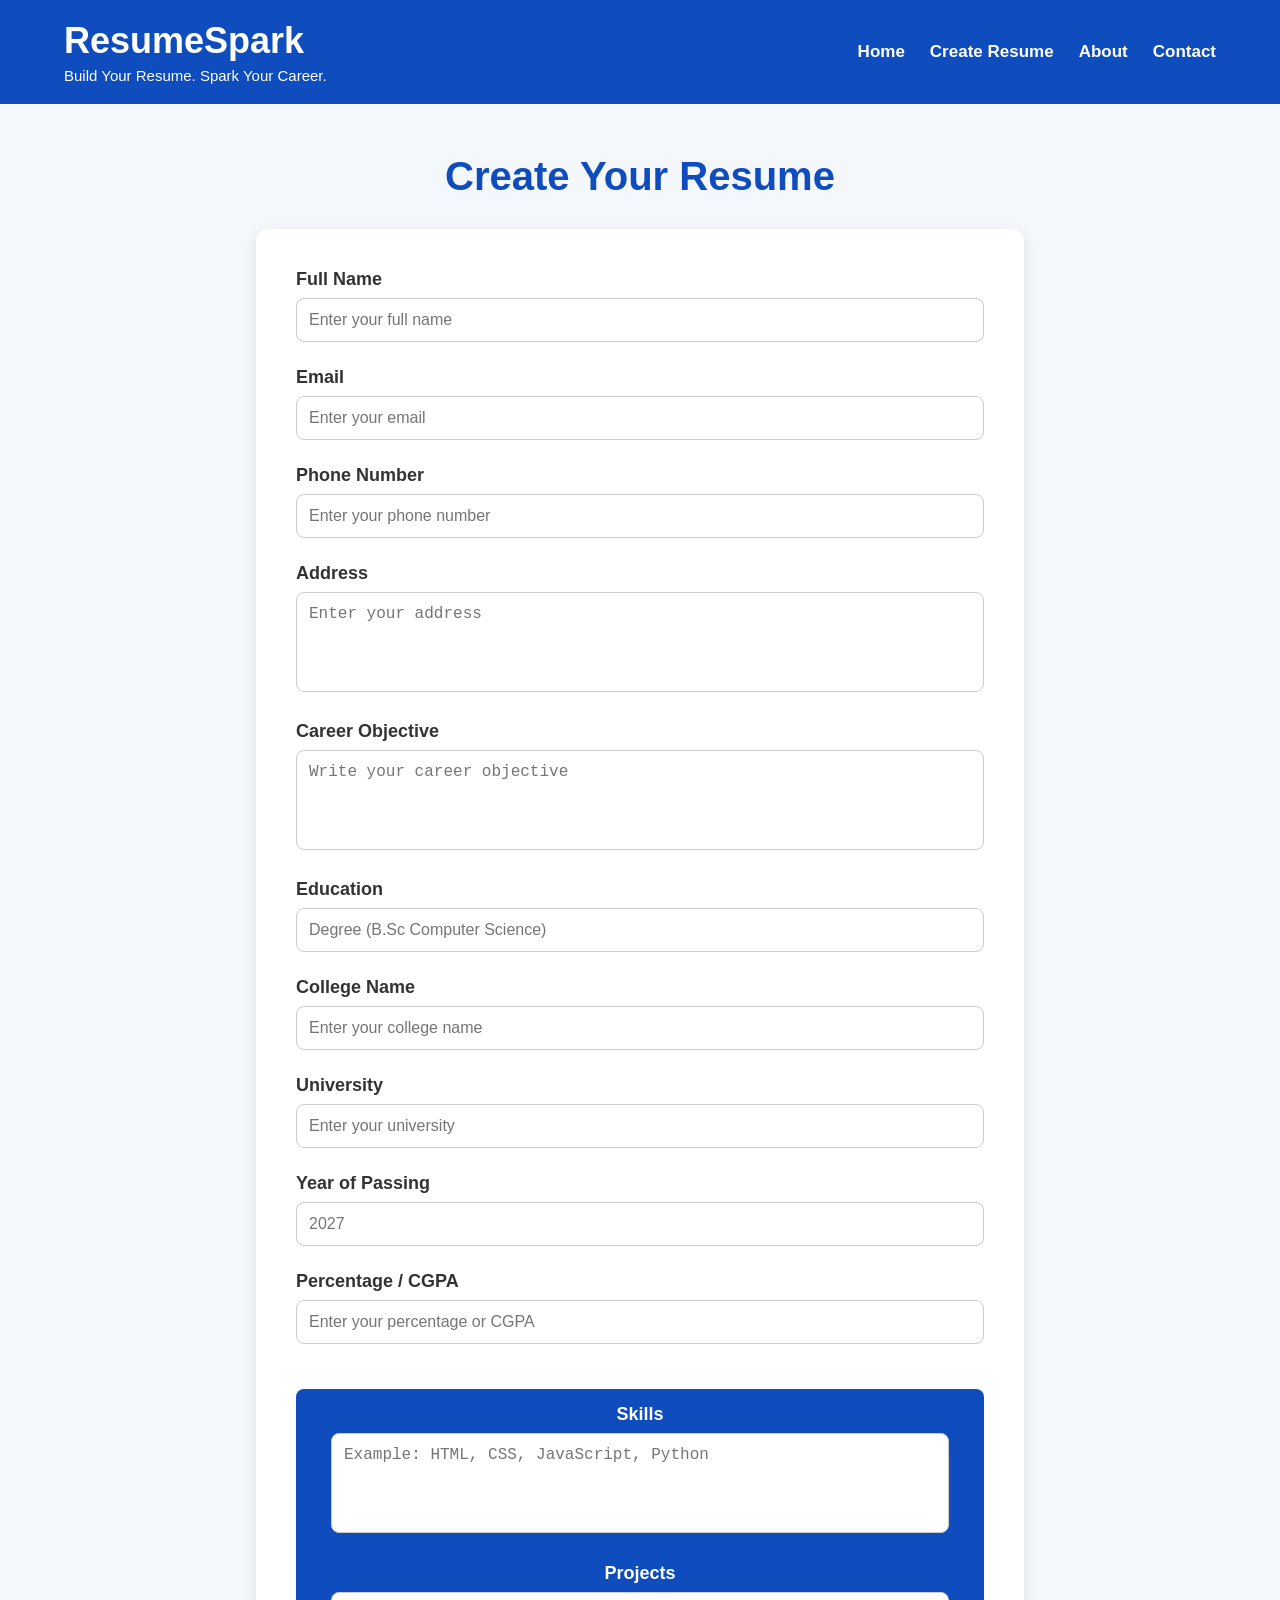
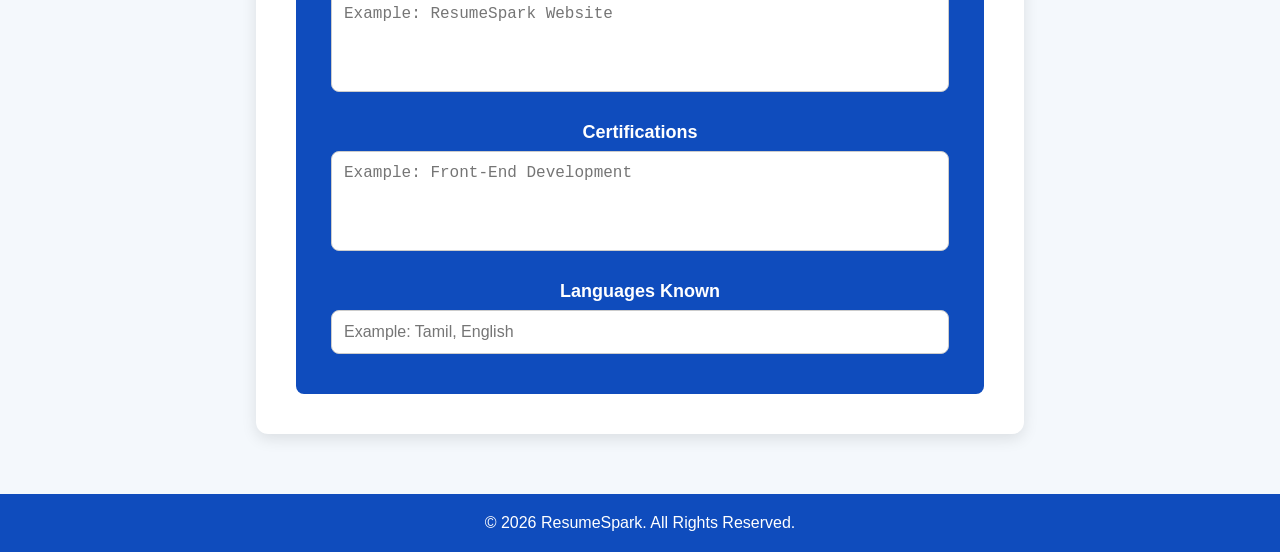
==== create-resume.html @ 61ae0482 "Add files via upload" ====
<!DOCTYPE html>
<html lang="en">

<head>
    <meta charset="UTF-8">
    <meta name="viewport" content="width=device-width, initial-scale=1.0">
    <title>Create Resume - ResumeSpark</title>
    <link rel="stylesheet" href="style.css">
</head>

<body>

<header>

    <div class="container">

        <div class="logo">
            <h1>ResumeSpark</h1>
            <p>Build Your Resume. Spark Your Career.</p>
        </div>

        <nav>
            <a href="index.html">Home</a>
            <a href="create-resume.html">Create Resume</a>
            <a href="about.html">About</a>
            <a href="contact.html">Contact</a>
        </nav>

    </div>

</header>

<main>

<h2 class="form-title">Create Your Resume</h2>

<form class="resume-form">
    <div class="form-group">
    <label>Full Name</label>
    <input type="text" placeholder="Enter your full name">
</div>

<div class="form-group">
    <label>Email</label>
    <input type="email" placeholder="Enter your email">
</div>

<div class="form-group">
    <label>Phone Number</label>
    <input type="tel" placeholder="Enter your phone number">
</div>

<div class="form-group">
    <label>Address</label>
    <textarea placeholder="Enter your address"></textarea>
</div>

<div class="form-group">
    <label>Career Objective</label>
    <textarea placeholder="Write your career objective"></textarea>
</div>
<div class="form-group">
    <label>Education</label>
    <input type="text" placeholder="Degree (B.Sc Computer Science)">
</div>

<div class="form-group">
    <label>College Name</label>
    <input type="text" placeholder="Enter your college name">
</div>

<div class="form-group">
    <label>University</label>
    <input type="text" placeholder="Enter your university">
</div>

<div class="form-group">
    <label>Year of Passing</label>
    <input type="text" placeholder="2027">
</div>

<div class="form-group">
    <label>Percentage / CGPA</label>
    <input type="text" placeholder="Enter your percentage or CGPA">
</div>

<button type="submit" class="primary-btn">
    <div class="form-group">
    <label>Skills</label>
    <textarea placeholder="Example: HTML, CSS, JavaScript, Python"></textarea>
</div>

<div class="form-group">
    <label>Projects</label>
    <textarea placeholder="Example: ResumeSpark Website"></textarea>
</div>

<div class="form-group">
    <label>Certifications</label>
    <textarea placeholder="Example: Front-End Development"></textarea>
</div>

<div class="form-group">
    <label>Languages Known</label>
    <input type="text" placeholder="Example: Tamil, English">
</div>
</form>

</main>

<script src="script.js"></script>
<footer>
    <p>© 2026 ResumeSpark. All Rights Reserved.</p>
</footer>
</body>
</html>
---- style.css ----
*{
    margin:0;
    padding:0;
    box-sizing:border-box;
}

body{
    font-family:Arial, sans-serif;
    background:#f4f8fc;
    color:#333;
}

.container{
    width:90%;
    max-width:1200px;
    margin:auto;
}

header{
    background:#0f4cbd;
    padding:20px 0;
}

header .container{
    display:flex;
    justify-content:space-between;
    align-items:center;
}

.logo h1{
    color:white;
    font-size:36px;
}

.logo p{
    color:white;
    font-size:15px;
    margin-top:5px;
}

nav{
    display:flex;
    gap:25px;
}

nav a{
    color:white;
    text-decoration:none;
    font-size:17px;
    font-weight:bold;
}

nav a:hover{
    color:#ffd43b;
}

.hero{
    text-align:center;
    padding:100px 20px;
    background:#eaf2ff;
}

.hero h2{
    font-size:50px;
    color:#0f4cbd;
    margin-bottom:20px;
}

.hero p{
    font-size:20px;
    color:#555;
    margin-bottom:35px;
}

.hero-buttons{
    display:flex;
    justify-content:center;
    gap:20px;
}

.primary-btn,
.secondary-btn{
    background:#0f4cbd;
    color:white;
    border:none;
    padding:15px 35px;
    border-radius:8px;
    font-size:18px;
    cursor:pointer;
}

.primary-btn:hover,
.secondary-btn:hover{
    background:#083b97;
}
.features{
    padding:80px 20px;
    text-align:center;
    background:white;
}

.features h2{
    font-size:40px;
    color:#0f4cbd;
    margin-bottom:50px;
}

.feature-container{
    display:flex;
    justify-content:center;
    gap:30px;
    flex-wrap:wrap;
}

.feature-box{
    width:300px;
    background:#ffffff;
    padding:30px;
    border-radius:12px;
    box-shadow:0 5px 15px rgba(0,0,0,0.1);
    transition:0.3s;
}

.feature-box:hover{
    transform:translateY(-8px);
}

.feature-box h3{
    color:#0f4cbd;
    margin-bottom:15px;
    font-size:24px;
}

.feature-box p{
    font-size:16px;
    color:#555;
    line-height:1.6;
}
.about,
.contact{
    padding:80px 20px;
    text-align:center;
    background:#f8fbff;
}

.about h2,
.contact h2{
    font-size:40px;
    color:#0f4cbd;
    margin-bottom:20px;
}

.about p,
.contact p{
    font-size:18px;
    color:#555;
    line-height:1.8;
    max-width:800px;
    margin:auto;
}

footer{
    background:#0f4cbd;
    color:white;
    text-align:center;
    padding:20px;
    font-size:16px;
}
.form-title{
    text-align:center;
    font-size:40px;
    color:#0f4cbd;
    margin:50px 0 30px;
}

.resume-form{
    width:60%;
    margin:0 auto 60px;
    background:#fff;
    padding:40px;
    border-radius:12px;
    box-shadow:0 5px 15px rgba(0,0,0,0.1);
}

.form-group{
    margin-bottom:25px;
}

.form-group label{
    display:block;
    font-size:18px;
    font-weight:bold;
    margin-bottom:8px;
}

.form-group input,
.form-group textarea{
    width:100%;
    padding:12px;
    font-size:16px;
    border:1px solid #ccc;
    border-radius:8px;
}

.form-group textarea{
    height:100px;
    resize:none;
}

.resume-form button{
    width:100%;
    margin-top:20px;
}
#contact form {
    display: flex;
    flex-direction: column;
    width: 400px;
}

#contact input,
#contact textarea {
    margin-bottom: 15px;
    padding: 10px;
    width: 100%;
}

#contact label {
    margin-bottom: 5px;
}
#contact form {
    display: flex;
    flex-direction: column;
}

#contact label {
    display: block;
}

#contact input,
#contact textarea {
    width: 300px;
    padding: 10px;
    margin-bottom: 15px;
}

#contact button {
    width: 150px;
    padding: 10px;
}
#about {
    text-align: center;
    padding: 50px;
}

#about h2 {
    font-size: 32px;
    margin-bottom: 20px;
}

#about p {
    font-size: 18px;
    line-height: 1.6;
    width: 70%;
    margin: auto;
}
#contact {
    width: 60%;
    margin: auto;
    padding: 50px;
    text-align: center;
}

#contact h2 {
    font-size: 32px;
    margin-bottom: 20px;
}

#contact form {
    display: flex;
    flex-direction: column;
    gap: 15px;
}

#contact input,
#contact textarea {
    padding: 12px;
    font-size: 16px;
}

#contact textarea {
    height: 100px;
}

#contact button {
    padding: 12px;
    font-size: 16px;
    cursor: pointer;
}
#about {
    text-align: center;
    padding: 60px 20px;
}

#about h2 {
    font-size: 36px;
    font-weight: bold;
    margin-bottom: 25px;
}

#about p {
    font-size: 18px;
    font-weight: 500;
    line-height: 1.8;
    max-width: 700px;
    margin: 15px auto;
}
#contact h2 {
    color: blue;
    font-size: 40px;
    font-weight: bold;
}
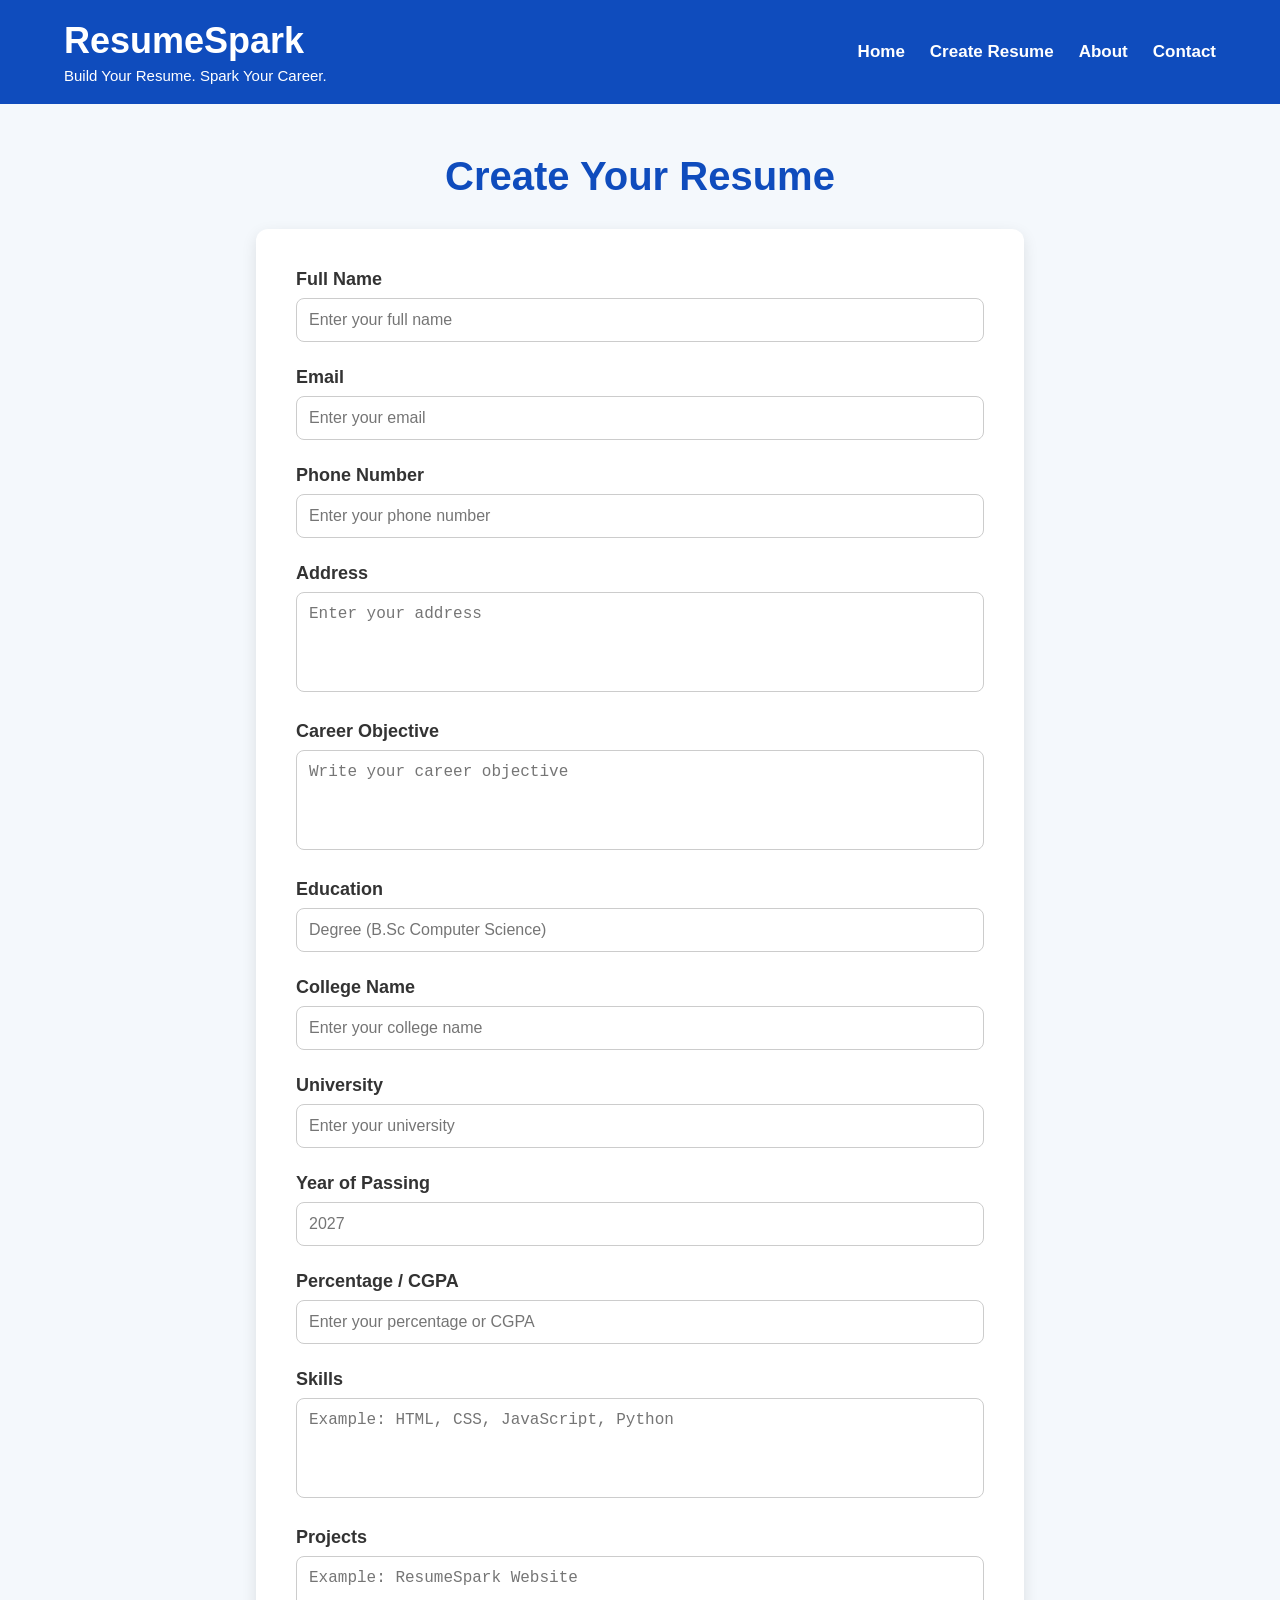
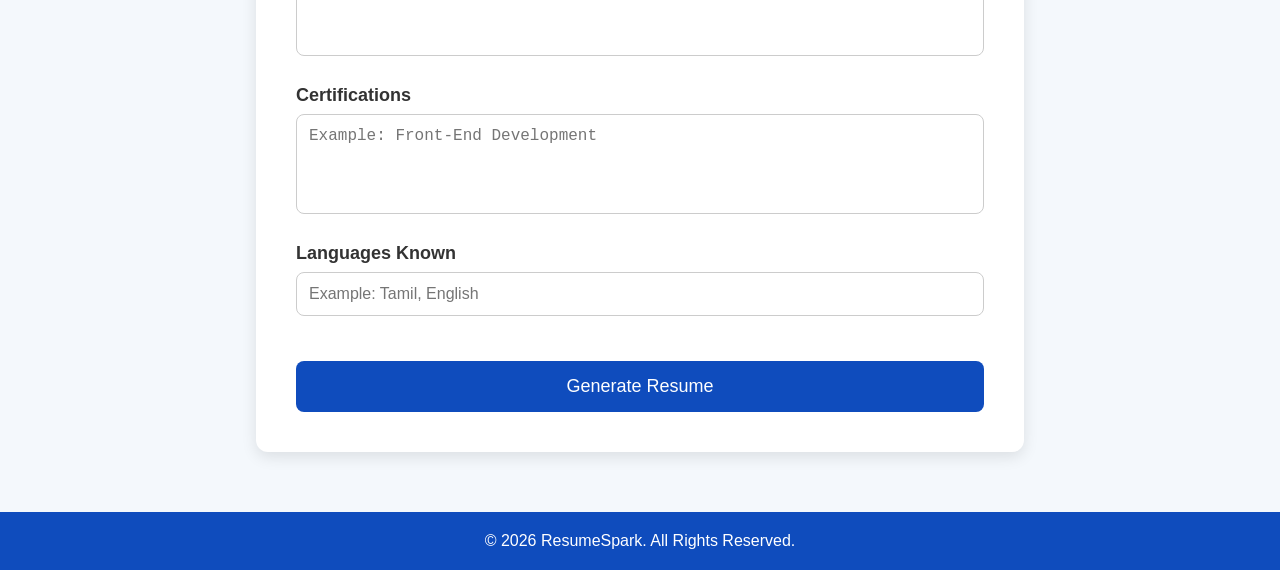
==== commit ebe8920e: "Update create-resume.html" ====
--- a/create-resume.html
+++ b/create-resume.html
@@ -34,76 +34,79 @@
 
 <h2 class="form-title">Create Your Resume</h2>
 
-<form class="resume-form">
+<form class="resume-form" onsubmit="return false;">
     <div class="form-group">
     <label>Full Name</label>
-    <input type="text" placeholder="Enter your full name">
+    <input type="text" id="fullName" placeholder="Enter your full name">
 </div>
 
 <div class="form-group">
     <label>Email</label>
-    <input type="email" placeholder="Enter your email">
+    <input type="email" id="email" placeholder="Enter your email">
 </div>
 
 <div class="form-group">
     <label>Phone Number</label>
-    <input type="tel" placeholder="Enter your phone number">
+    <input type="tel" id="phone" placeholder="Enter your phone number">
 </div>
 
 <div class="form-group">
     <label>Address</label>
-    <textarea placeholder="Enter your address"></textarea>
+    <textarea id="address" placeholder="Enter your address"></textarea>
 </div>
 
 <div class="form-group">
     <label>Career Objective</label>
-    <textarea placeholder="Write your career objective"></textarea>
+    <textarea id="objective" placeholder="Write your career objective"></textarea>
 </div>
 <div class="form-group">
     <label>Education</label>
-    <input type="text" placeholder="Degree (B.Sc Computer Science)">
+    <input type="text" id="education" placeholder="Degree (B.Sc Computer Science)">
 </div>
 
 <div class="form-group">
     <label>College Name</label>
-    <input type="text" placeholder="Enter your college name">
+    <input type="text" id="college" placeholder="Enter your college name">
 </div>
 
 <div class="form-group">
     <label>University</label>
-    <input type="text" placeholder="Enter your university">
+    <input type="text" id="university" placeholder="Enter your university">
 </div>
 
 <div class="form-group">
     <label>Year of Passing</label>
-    <input type="text" placeholder="2027">
+    <input type="text" id="year" placeholder="2027">
 </div>
 
 <div class="form-group">
     <label>Percentage / CGPA</label>
-    <input type="text" placeholder="Enter your percentage or CGPA">
+    <input type="text" id="cgpa" placeholder="Enter your percentage or CGPA">
 </div>
 
-<button type="submit" class="primary-btn">
     <div class="form-group">
     <label>Skills</label>
-    <textarea placeholder="Example: HTML, CSS, JavaScript, Python"></textarea>
+    <textarea  id="skills" placeholder="Example: HTML, CSS, JavaScript, Python"></textarea>
 </div>
 
 <div class="form-group">
     <label>Projects</label>
-    <textarea placeholder="Example: ResumeSpark Website"></textarea>
+    <textarea  id="projects" placeholder="Example: ResumeSpark Website"></textarea>
 </div>
 
 <div class="form-group">
     <label>Certifications</label>
-    <textarea placeholder="Example: Front-End Development"></textarea>
+    <textarea id="certifications" placeholder="Example: Front-End Development"></textarea>
 </div>
 
 <div class="form-group">
     <label>Languages Known</label>
-    <input type="text" placeholder="Example: Tamil, English">
+    <input type="text" id="languages" placeholder="Example: Tamil, English">
 </div>
+<button type="button" class="primary-btn" onclick="generateResume()">
+    Generate Resume
+</button>
+<div id="resumeOutput"></div>
 </form>
 
 </main>
@@ -113,4 +116,4 @@
     <p>© 2026 ResumeSpark. All Rights Reserved.</p>
 </footer>
 </body>
-</html>+</html>
